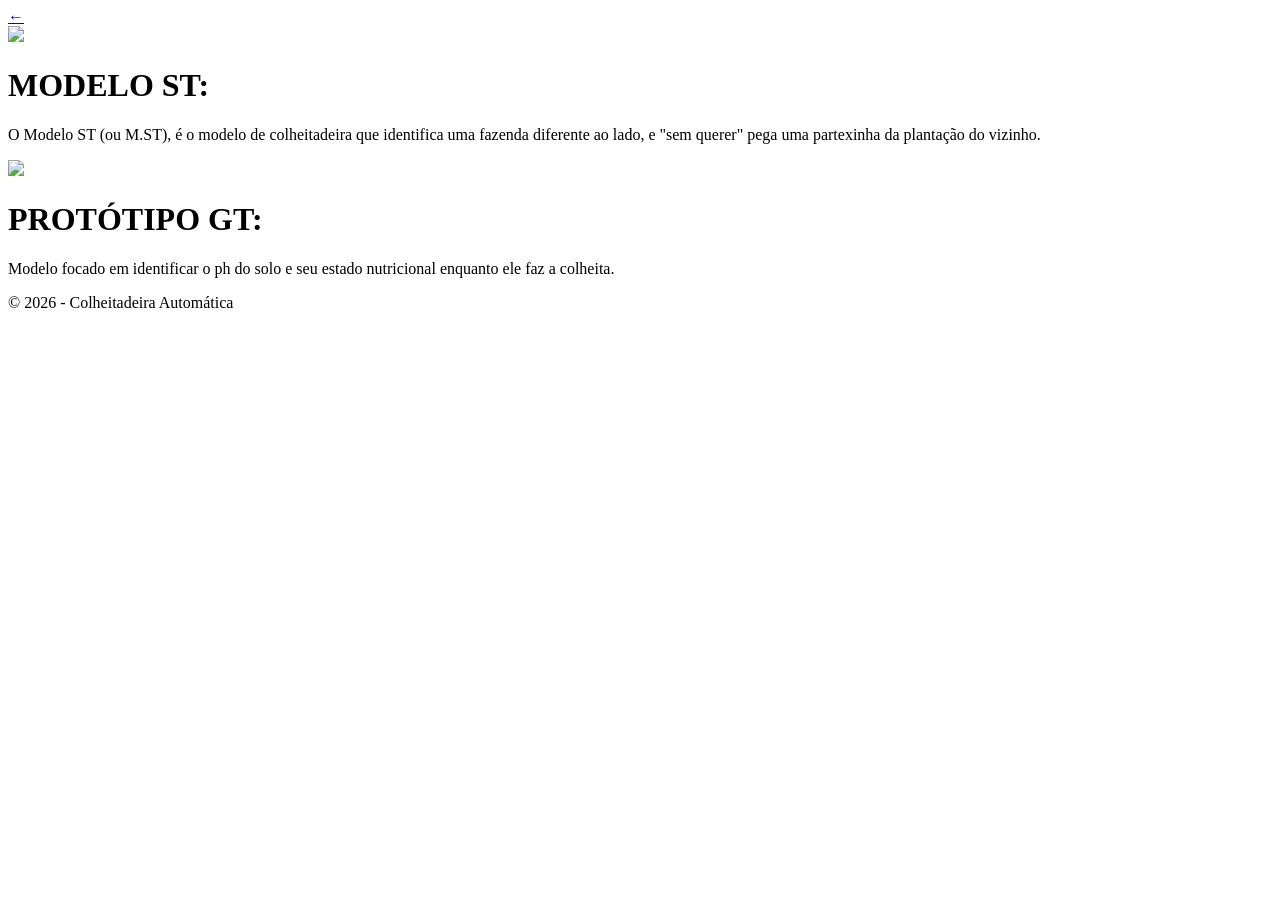
==== produtos.html @ a2acbe7d "Create produtos.html" ====
<!DOCTYPE html>
<html lang="pt-br">
<head>
  <meta charset="UTF-8">
  <meta name="viewport" content="width=device-width, initial-scale=1.0">
  <title>Produtos</title>
  <link rel="stylesheet" href="products.css">
</head>
<body>

<header class="topo">
  <a href="index.html" class="btn-voltar">←</a>
</header>

<div class="produtos">

  <div class="produto">

    <img src="vermei.webp" class="img-produto">

    <div class="info">
      <h1>MODELO ST:</h1>

      <div class="caixa-texto">
        <p>
          O Modelo ST (ou M.ST), é o modelo de colheitadeira que identifica uma fazenda diferente ao lado, e "sem querer" pega uma partexinha da plantação do vizinho.
        </p>
      </div>
    </div>

  </div>

  <div class="produto inverter">

    <img src="verdi.webp" class="img-produto">

    <div class="info">
      <h1>PROTÓTIPO GT:</h1>

      <div class="caixa-texto">
        <p>
          Modelo focado em identificar o ph do solo e seu estado nutricional enquanto ele faz a colheita.
        </p>
      </div>
    </div>

  </div>

</div>

<!-- RODAPÉ -->
<footer class="rodape">
  <p>© 2026 - Colheitadeira Automática</p>
</footer>

</body>
</html>
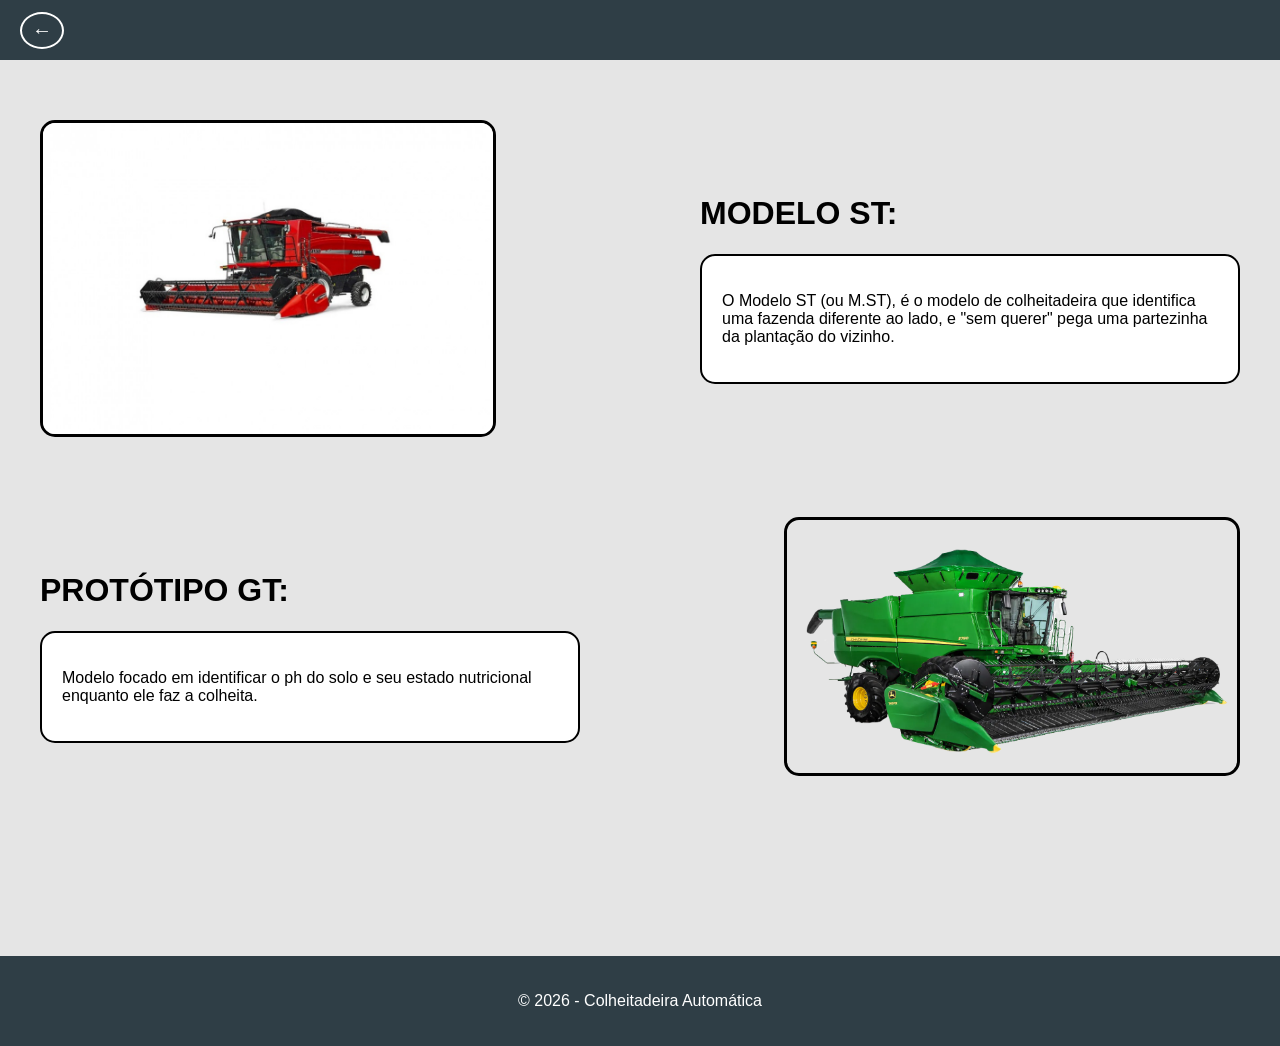
==== commit 4df17ccd: "Update produtos.html" ====
--- a/produtos.html
+++ b/produtos.html
@@ -23,7 +23,7 @@
 
       <div class="caixa-texto">
         <p>
-          O Modelo ST (ou M.ST), é o modelo de colheitadeira que identifica uma fazenda diferente ao lado, e "sem querer" pega uma partexinha da plantação do vizinho.
+          O Modelo ST (ou M.ST), é o modelo de colheitadeira que identifica uma fazenda diferente ao lado, e "sem querer" pega uma partezinha da plantação do vizinho.
         </p>
       </div>
     </div>
--- a/products.css
+++ b/products.css
@@ -0,0 +1,67 @@
+body {
+  margin: 0;
+  font-family: Arial, sans-serif;
+  background: #e5e5e5;
+}
+
+/* TOPO */
+.topo {
+  width: 100%;
+  height: 60px;
+  background: #2f3e46;
+  display: flex;
+  align-items: center;
+  padding-left: 20px;
+}
+
+.btn-voltar {
+  color: white;
+  text-decoration: none;
+  font-size: 20px;
+  border: 2px solid white;
+  border-radius: 50%;
+  padding: 5px 10px;
+}
+
+/* PRODUTOS */
+.produtos {
+  padding: 60px 40px;
+}
+
+.produto {
+  display: flex;
+  align-items: center;
+  justify-content: space-between;
+  margin-bottom: 80px;
+}
+
+.inverter {
+  flex-direction: row-reverse;
+}
+
+.img-produto {
+  width: 450px; /* ALTERE AQUI */
+  border: 3px solid black;
+  border-radius: 15px;
+}
+
+.info {
+  width: 45%;
+}
+
+.caixa-texto {
+  margin-top: 15px;
+  border: 2px solid black;
+  border-radius: 15px;
+  padding: 20px;
+  background: white;
+}
+
+/* RODAPÉ */
+.rodape {
+  background: #2f3e46;
+  color: white;
+  text-align: center;
+  padding: 20px;
+  margin-top: 40px;
+}
